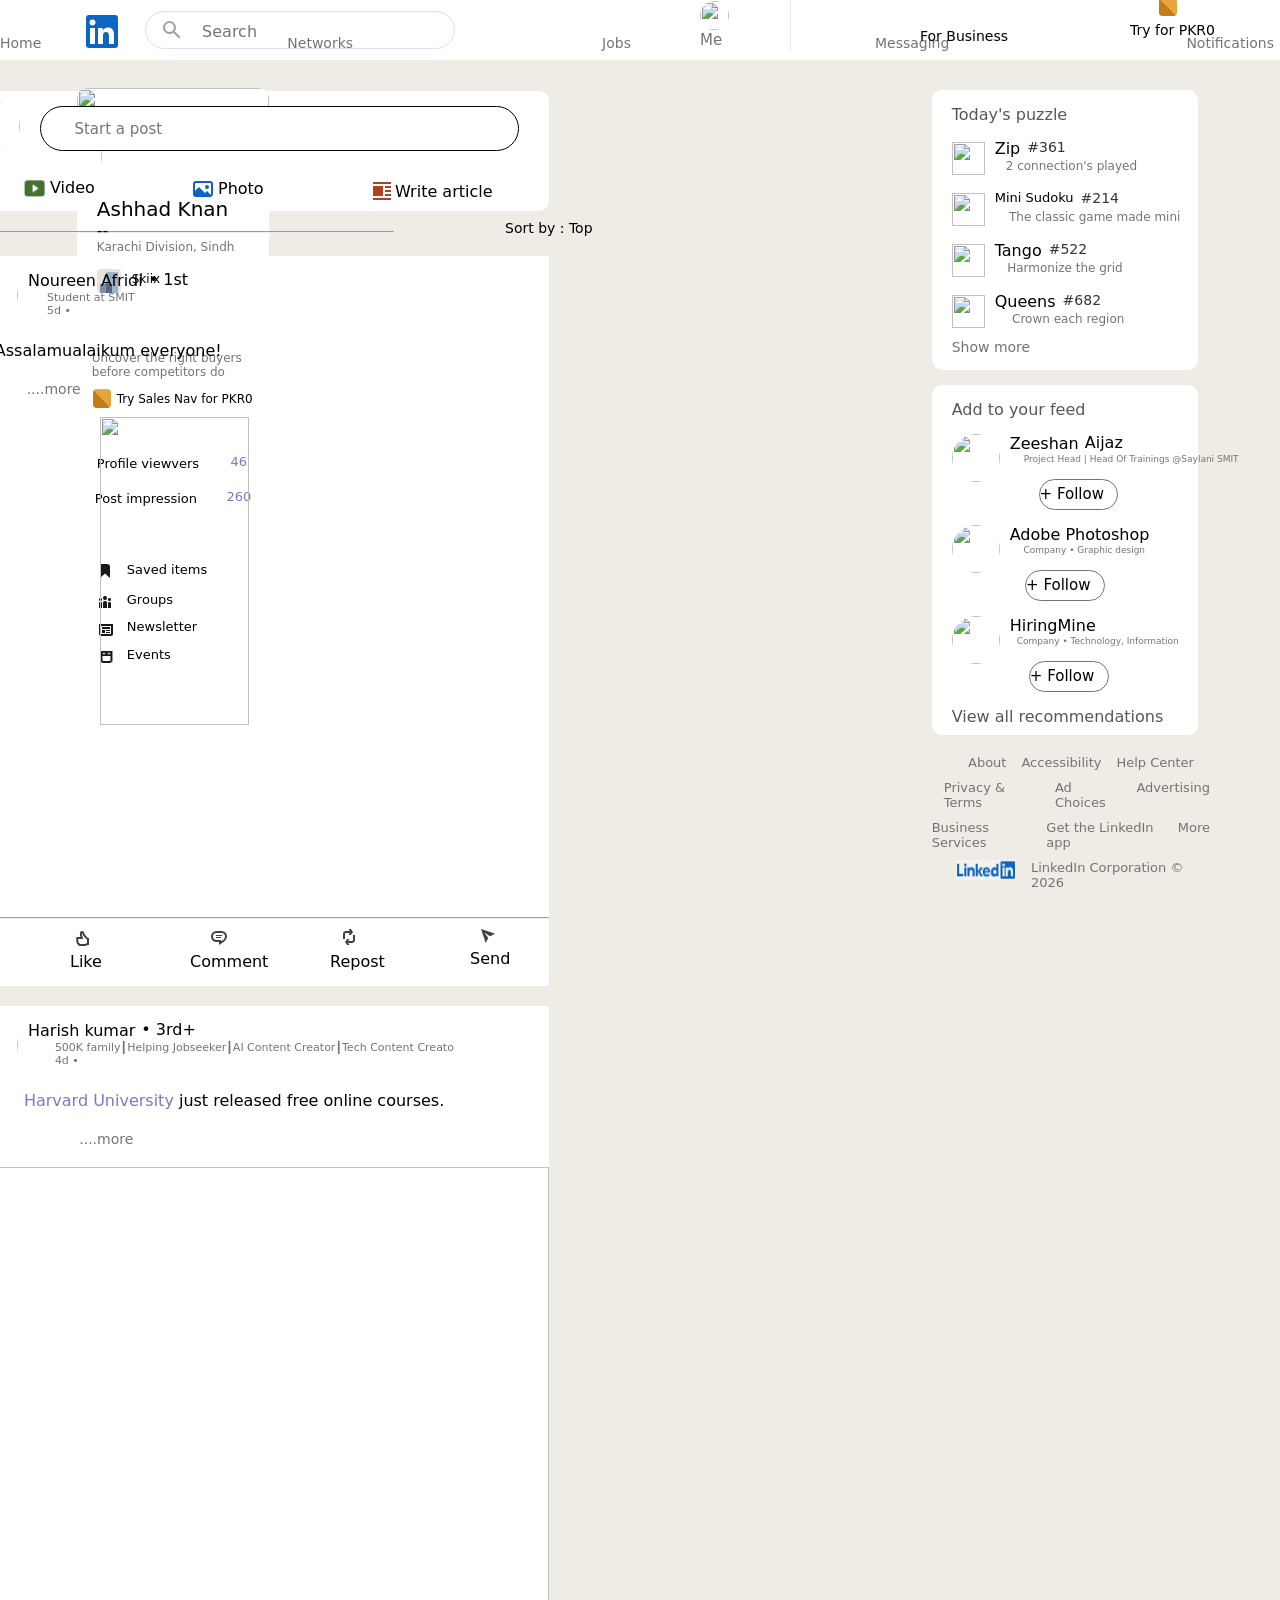
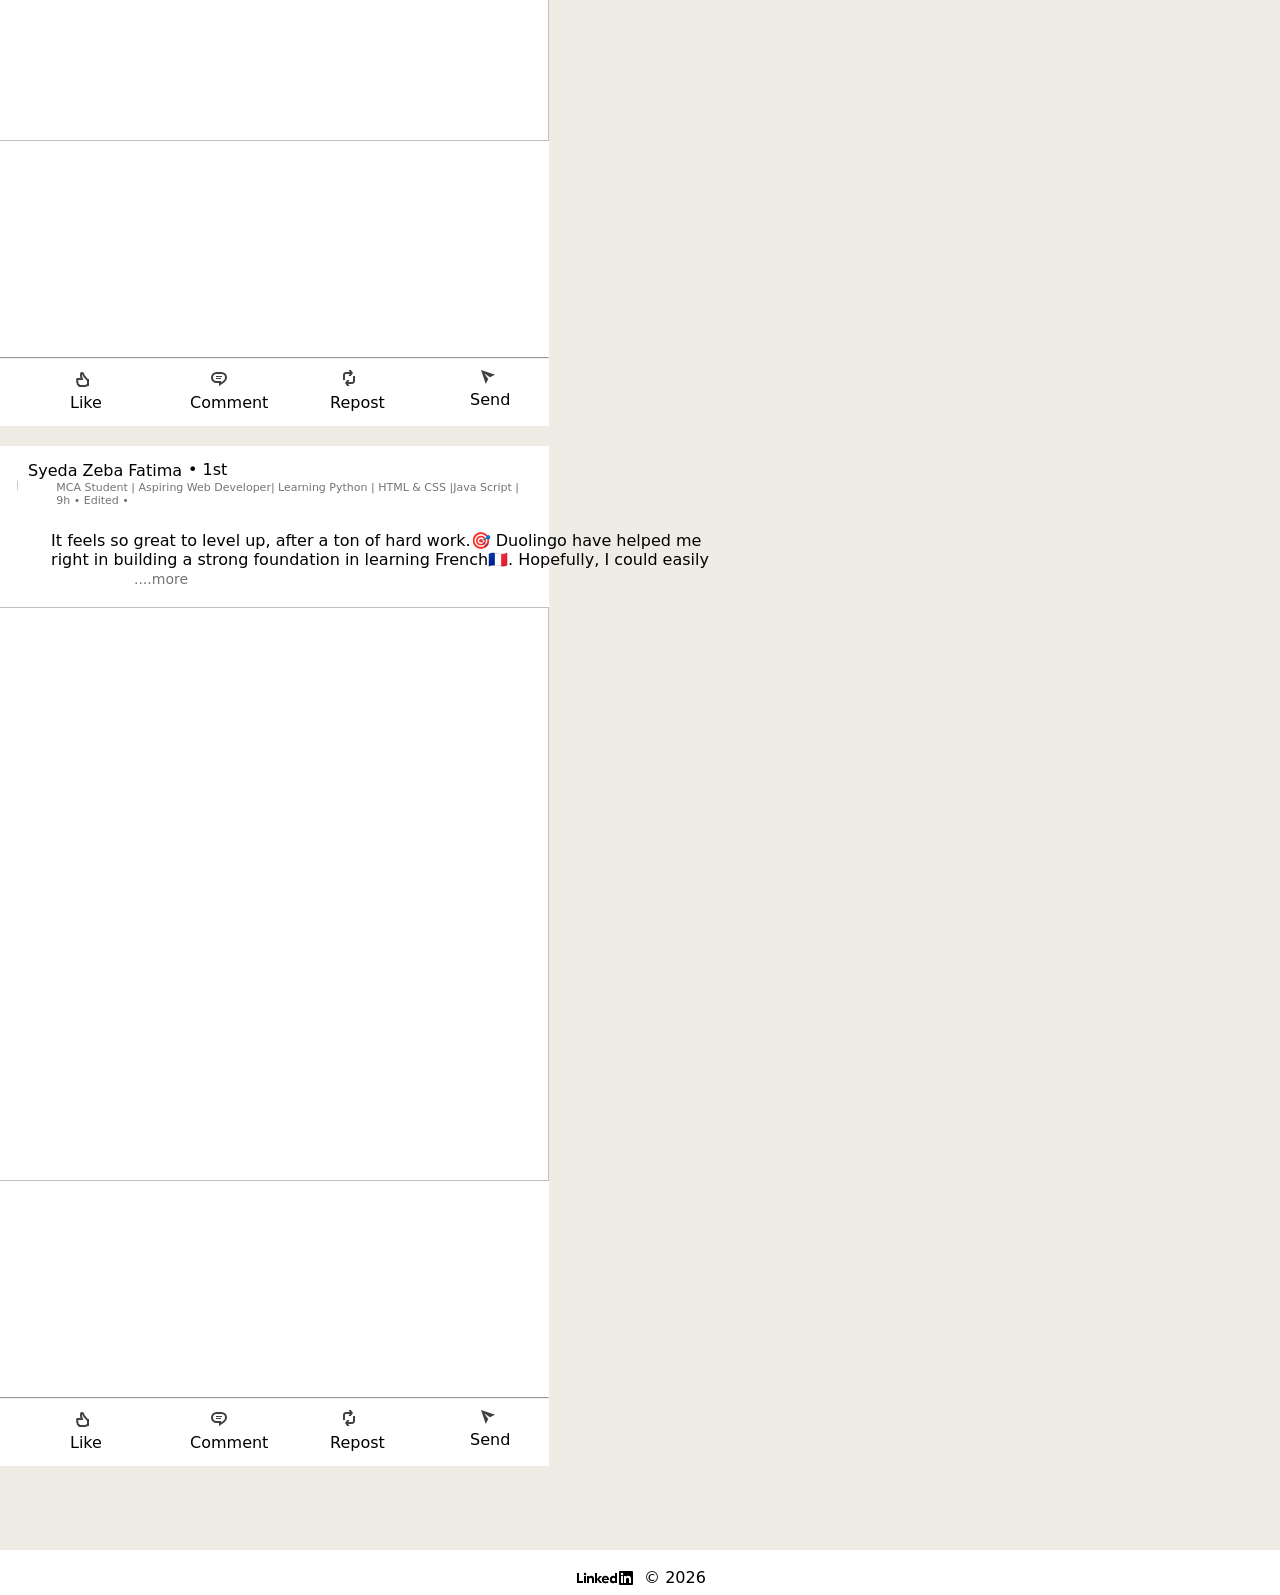
==== Linkedin/dashboard.html @ 2fea60e5 "Linkeedin web" ====
<!DOCTYPE html>
<html lang="en">

<head>
    <meta charset="UTF-8">
    <meta name="viewport" content="width=device-width, initial-scale=1.0">
    <link rel="stylesheet" href="https://cdnjs.cloudflare.com/ajax/libs/font-awesome/7.0.1/css/all.min.css"
        integrity="sha512-2SwdPD6INVrV/lHTZbO2nodKhrnDdJK9/kg2XD1r9uGqPo1cUbujc+IYdlYdEErWNu69gVcYgdxlmVmzTWnetw=="
        crossorigin="anonymous" referrerpolicy="no-referrer" />
    <link rel="stylesheet" href="dashboard.css">
    <link rel="shortcut icon" href="fevicon1.png" type="image/x-icon">
    <title>Dashboard | Linkedin</title>
</head>

<body>
    <header>
        <div class="nav">
            <div class="logo">
                <img class="logo1" src="dash.logo.png" alt="">
            </div>
            <img class="search1" src="linkedin.search.png" alt="">
            <div class="searchbar">
                <div class="searchbar-wrapper">
                    <div class="searchbar-left">
                        <div class="search-icon-wrapper">
                            <span class="search-icon searchbar-icon">
                                <svg xmlns="http://www.w3.org/2000/svg" viewBox="0 0 24 24">
                                    <path
                                        d="M15.5 14h-.79l-.28-.27A6.471 6.471 0 0 0 16 9.5 6.5 6.5 0 1 0 9.5 16c1.61 0 3.09-.59 4.23-1.57l.27.28v.79l5 4.99L20.49 19l-4.99-5zm-6 0C7.01 14 5 11.99 5 9.5S7.01 5 9.5 5 14 7.01 14 9.5 11.99 14 9.5 14z">
                                    </path>
                                </svg>
                            </span>
                        </div>
                    </div>

                    <div class="searchbar-center">
                        <div class="searchbar-input-spacer"></div>

                        <input type="text" class="searchbar-input" maxlength="2048" name="q" autocapitalize="off"
                            autocomplete="off" title="Search" role="combobox" placeholder=" Search">
                    </div>

                    <div class="searchbar-right">
                        <path fill="#34a853" d="m11 18.08h2v3.92h-2z"></path>
                        <path fill="#fbbc05"
                            d="m7.05 16.87c-1.27-1.33-2.05-2.83-2.05-4.87h2c0 1.45 0.56 2.42 1.47 3.38v0.32l-1.15 1.18z">
                        </path>
                        <path fill="#ea4335"
                            d="m12 16.93a4.97 5.25 0 0 1 -3.54 -1.55l-1.41 1.49c1.26 1.34 3.02 2.13 4.95 2.13 3.87 0 6.99-2.92 6.99-7h-1.99c0 2.92-2.24 4.93-5 4.93z">
                        </path>
                        </svg>
                    </div>
                </div>
            </div>
            <div class="icons">
                <div class="icon1">
                    <i style="margin-left: 7px; " class="fa-solid fa-house"></i>
                    <p style="font-size: 14px;">Home</p>
                </div>
                <div class="icon2">
                    <i style="margin-left: 7px; text-decoration: none;" class="fa-solid fa-user-group"></i>
                    <p style="font-size: 14px;  margin-left: -10px;"> Networks </p>
                </div>
                <div style="margin-left: -13px;" class="icon3">
                    <i style="margin-left: 7px; text-decoration: none;" class="fa-solid fa-briefcase"></i>
                    <p style="font-size: 14px; margin-left: 6px;">Jobs </p>
                </div>
                <div class="icon4">
                    <i style="margin-left: 7px; text-decoration: none;" class="fa-solid fa-comment-dots"></i>
                    <p style="font-size: 14px; margin-left: -12px;">Messaging</p>
                </div>
                <div class="icon5">
                    <i style="margin-left: 7px; text-decoration: none;" class="fa-solid fa-bell"></i>
                    <p style="font-size: 14px; margin-left: -19px;">Notifications </p>
                </div>
            </div>
            <div style="cursor: pointer; justify-self: center;" class="pfp">
               <a  style="text-decoration: none; color: #000;" href="profile.html"> <img class="pfp1"
                    src="https://media.licdn.com/dms/image/v2/D4D03AQHvZkeWc6GK2Q/profile-displayphoto-scale_100_100/B4DZvRZ80QHgAc-/0/1768744800583?e=1775088000&v=beta&t=OXq7yMNtCxqyH-Uryk1bFcwdvbt_w5h7UnF-l2UcMOo"
                    alt="">
                <p
                    style=" margin-top: 1px;  color: #747474; font-size: 15px; justify-self: center; margin-left: 700px;">
                    Me</p></a>
            </div>
            <div class="Line"
                style="border-left:1px solid #ebebeb; height:60px; margin-top: -57px; margin-left: 790px; justify-self: center;">
            </div>
            <div class="details">
                <div style="justify-self: center; margin-top: -45px; margin-left: 20px;" class="icon01">
                    <i style=" margin-left: 928px; margin-top: -40px;" class="fa-solid fa-grip"></i>
                    <p style="font-size: 14px; justify-self: center; margin-left: 900px; margin-top: 2px;">For Business
                    </p>
                </div>
                <div style="justify-self: center; margin-top: -43px; margin-left: 230px;" class="icon02">
                    <img style=" margin-left: 928px; margin-top: -40px;" class="icon02" src="icon02.png" alt="">
                    <p style="font-size: 14px; justify-self: center; margin-left: 900px; margin-top: 2px;">Try for PKR0
                    </p>
                </div>
            </div>
        </div>
        </div>
    </header>
    <footer>
      <div  class="row-1"></div>
              <div class="pfp-box">
                <div class="banner">
                    <img style="width: 100%; height: 59px;   border-top-left-radius: 10px; border-top-right-radius: 10px;"
                        src="https://media.licdn.com/dms/image/v2/D4D16AQGWtj6h4mno5A/profile-displaybackgroundimage-shrink_200_800/B4DZvRb6.CJYAU-/0/1768745319359?e=1775088000&v=beta&t=jOWjdJ5oqazEaglbxYZwT52jSAJbF0GytSlwJHDjkAI"
                        alt="">
                </div>
                <div class="img">
                    <img class="img1"
                        src="https://media.licdn.com/dms/image/v2/D4D03AQHvZkeWc6GK2Q/profile-displayphoto-scale_100_100/B4DZvRZ80QHgAc-/0/1768744800583?e=1775088000&v=beta&t=OXq7yMNtCxqyH-Uryk1bFcwdvbt_w5h7UnF-l2UcMOo"
                        alt="">
                  <a  style="text-decoration: none; color: #000;" href="profile.html">  <p style="font-size: 20px; font-weight: 800px; margin-left: 20px;">Ashhad Khan</p>
                    <p style="margin-left: 20px; ">--</p>
                    <p style="margin-left: 20px; color: #747474; font-size: 12px;">Karachi Division, Sindh</p>
                    <img style="margin-left: 20px; margin-top: 15px;" src="skiix.png" alt="">
                    <p style="margin-top: -25px; font-size: 12px; margin-left: 55px;">Skiix</p> </a>
                </div>
            </div></a>
            <div class="box2">
                <p style="font-size: 12px; color: #747474; margin-left: 15px; padding-top: 10px;">Uncover the right
                    buyers before competitors do</p>
                <img style="width: 20px; height: 20px; margin-top: 9px; margin-left: 15px;" src="icon02.png" alt="">
                <p class="text3">Try Sales Nav for PKR0</p>
            </div>
            <div class="box3">
                <p style="margin-left: 20px; padding-top: 10px;">Profile viewvers</p>
                <p style=" color: rgb(121, 121, 196);  margin-top: -17px; margin-left: 80%;">46</p>
                <p style="margin-left: 18px; padding-top: 22px;">Post impression</p>
                <p style=" color: rgb(121, 121, 196);  margin-top: -17px; margin-left: 78%;">260</p>
            </div>
            <div class="box4">
                <img style=" padding-top: 15px;margin-left: 20px;  display: flex;" src="box4.icon1.png" alt="">
                <p style=" margin-left: 50px; margin-top: -18px;">Saved items</p>
                <img style=" padding-top: 15px;margin-left: 20px;  display: flex;" src="box4.icon2.png" alt="">
                <p style=" margin-left: 50px; margin-top: -18px;">Groups</p>
                <img style=" padding-top: 15px;margin-left: 20px;  display: flex;" src="box4.icon3.png" alt="">
                <p style=" margin-left: 50px; margin-top: -18px;">Newsletter</p>
                <img style=" padding-top: 15px;margin-left: 20px;  display: flex;" src="box4.icon4.png" alt="">
                <p style=" margin-left: 50px; margin-top: -18px;">Events</p>
            </div>
        </div>
        <div class="row-2">
            <div class="center-box">
                <div style="display: flex;" class="pfp3">
                 <a  style="text-decoration: none; color: #000;" href="profile.html"> <img style="width: 50px; cursor: pointer; height: 50px; border-radius: 100px; margin-top: 10px; margin-left: 20px;"
                        src="https://media.licdn.com/dms/image/v2/D4D03AQHvZkeWc6GK2Q/profile-displayphoto-scale_100_100/B4DZvRZ80QHgAc-/0/1768744800583?e=1775088000&v=beta&t=OXq7yMNtCxqyH-Uryk1bFcwdvbt_w5h7UnF-l2UcMOo"
                        alt=""></a>  
                    <input class="input1"
                        style=" margin-top: 15px; margin-left: 20px; width: 80%; height: 45px; border: 1px solid black; border-radius: 30px; font-size: 15px; color: black;"
                        type="text" placeholder="       Start a post">
                </div>
                <div class="icons-3">
                    <div style="display: flex; margin-left: 70px; cursor: pointer;  margin-top: 20px;" class="1-icon">
                        <img src="video.png" alt="">
                        <p style="margin-top: 3px;">Video</p>
                    </div>
                    <div style="display: flex; margin-left: 240px; cursor: pointer; margin-top: -25px;" class="2-icon">
                        <img src="photo.png" alt="">
                        <p style="margin-top: 3px;">Photo</p>
                    </div>
                    <div style="display: flex; margin-left: 420px; cursor: pointer; margin-top: -25px;" class="3-icon">
                        <img src="article.png" alt="">
                        <p style="margin-top: 3px;">Write article</p>
                    </div>
                </div>
            </div>
            <div class="line2">
            <hr style="width: 39%; justify-self: center; margin-left: -75px; margin-top: 20px;" />
            <p style=" font-size: 14px; justify-self: center; margin-left: 555px; margin-top: -13px;">Sort by : Top</p>
        </div>
            <div class="post-1">
                <div style="display: flex;" class="profiles">
                    <img style="border-radius: 100px; margin-top: 15px; margin-left: 20px;  width: 48px; height: 48px;"
                        src="https://media.licdn.com/dms/image/v2/D4D03AQFXX6bCMo2uwQ/profile-displayphoto-scale_100_100/B4DZlH8.g9JAAc-/0/1757848791721?e=1775088000&v=beta&t=SDj2MLO2bjPutlFQKrWATq97vqdV9i1CfwOrMwHEdM4"
                        alt="">
                    <p style=" margin-top: 15px; margin-left: 10px; color:black;">Noureen Afridi
                    <P style="margin-top: 14px; margin-left: 6px;">• 1st</P>
                    </p>
                    <p style=" margin-top: 35px; margin-left: -141px; color:#747474; font-size: 11px;">Student at SMIT
                        <br /> 5d •
                    </p>
                    <p style="margin-top: 85px; margin-left: -140px; ">Assalamualaikum everyone!</p>
                    <p style="margin-top: 125px; margin-left: -195px; color:#747474;  font-size: 14px; ">....more</p>
                </div>
                <img style="width: 50%; height: 65%; margin-top: 20px; margin-left: 25%;"
                    src="https://media.licdn.com/dms/image/v2/D4E22AQHKhe9n9MwBNw/feedshare-shrink_480/B4EZzCc6_jGoAo-/0/1772788887836?e=1775088000&v=beta&t=M9QfiCMJ0lvG0YmUvgeLjBRfExlPe81FvVPgGSboPzU"
                    alt="">
                <hr style="margin-top: 25px;" />
                <img class="pfp2"
                    src="https://media.licdn.com/dms/image/v2/D4D03AQHvZkeWc6GK2Q/profile-displayphoto-scale_100_100/B4DZvRZ80QHgAc-/0/1768744800583?e=1775088000&v=beta&t=OXq7yMNtCxqyH-Uryk1bFcwdvbt_w5h7UnF-l2UcMOo"
                    alt="">
                <div style="justify-content: space-evenly;" class="icons03">
                    <div class="lke">
                        <img style="margin-left: 4px;" src="like.png" alt="">
                        <p>Like</p>
                    </div>
                    <div class="comment">
                        <img style="margin-left: 18px;" src="comment.png" alt="">
                        <p>Comment</p>
                    </div>
                    <div class="repost">
                        <img style="margin-left: 9px;" src="repost.png" alt="">
                        <p>Repost</p>
                    </div>
                    <div class="send">
                        <img style="margin-left: 5px;" src="Screenshot (158).png" alt="">
                        <p>Send</p>
                    </div>
                </div>



            </div>
            <div class="post-2">
                <div style="display: flex;" class="profiles">
                    <img style="border-radius: 100px; margin-top: 15px; margin-left: 20px;  width: 48px; height: 48px;"
                        src="https://media.licdn.com/dms/image/v2/D5603AQEEvSELR9PF5w/profile-displayphoto-scale_100_100/B56Zlh0KpYKIAc-/0/1758282691573?e=1775088000&v=beta&t=34UtmNVj8hy5iEVDebOTjdtEY2dCwQkAyqFNHNK5_WM">
                    <p style=" margin-top: 15px; margin-left: 10px; color:black;">Harish kumar </p>
                    <p style="margin-top: 14px; margin-left: 6px;">• 3rd+</p>
                    <p style=" margin-top: 35px; margin-left: -141px; color:#747474; font-size: 11px;">500K
                        family┃Helping Jobseeker┃AI Content Creator┃Tech Content Creato
                        <br /> 4d •
                    </p>
                    <p style="margin-top: 85px; margin-left: -430px; "><span
                            style=" cursor: pointer; color: rgb(121, 121, 196);;">Harvard University</span> just
                        released free online courses.</p>
                    <p style="margin-top: 125px; margin-left: -365px; color:#747474;  font-size: 14px; ">....more</p>
                </div>
                <img style="width: 100%; height: 75%; margin-top: 20px;"
                    src="https://media.licdn.com/dms/image/v2/D5622AQGticAhvF34sQ/feedshare-shrink_1280/B56Zzavb7nGkAM-/0/1773196394529?e=1775088000&v=beta&t=Jfv-s1vrKID9W4r6aZdTBSJsy0VfE485fhItQ4buA7w"
                    alt="">
                <hr style="margin-top: 25px;" />
                <img class="pfp2"
                    src="https://media.licdn.com/dms/image/v2/D4D03AQHvZkeWc6GK2Q/profile-displayphoto-scale_100_100/B4DZvRZ80QHgAc-/0/1768744800583?e=1775088000&v=beta&t=OXq7yMNtCxqyH-Uryk1bFcwdvbt_w5h7UnF-l2UcMOo"
                    alt="">
                <div style="justify-content: space-evenly;" class="icons03">
                    <div class="lke">
                        <img style="margin-left: 4px;" src="like.png" alt="">
                        <p>Like</p>
                    </div>
                    <div class="comment">
                        <img style="margin-left: 18px;" src="comment.png" alt="">
                        <p>Comment</p>
                    </div>
                    <div class="repost">
                        <img style="margin-left: 9px;" src="repost.png" alt="">
                        <p>Repost</p>
                    </div>
                    <div class="send">
                        <img style="margin-left: 5px;" src="Screenshot (158).png" alt="">
                        <p>Send</p>
                    </div>
                </div>



            </div>
            <div class="post-2">
                <div style="display: flex;" class="profiles">
                    <img style="border-radius: 100px; margin-top: 15px; margin-left: 20px;  width: 48px; height: 48px;"
                        src="https://media.licdn.com/dms/image/v2/D5603AQF7nsGyY33K8Q/profile-displayphoto-scale_100_100/B56Ztu.W_RJYAc-/0/1767093401265?e=1775088000&v=beta&t=-5AYBXtYJVVbv31G46hDWnGHq1m2-NEYXxMev9W0-m0">
                    <p style=" margin-top: 15px; margin-left: 10px; color:black;">Syeda Zeba Fatima </p>
                    <p style="margin-top: 14px; margin-left: 6px;">• 1st</p>
                    <p class="texxt" style=" margin-top: 35px; margin-left: -171px; color:#747474; font-size: 11px;">MCA Student |
                        Aspiring Web Developer| Learning Python | HTML & CSS |Java Script |
                        <br /> 9h • Edited •
                    </p>
                    <p class="textt" style="margin-top: 85px; margin-left: -468px;  font-size: 16px;">It feels so great to level up, after a ton of hard work.🎯 Duolingo have helped me <br />right in building a strong foundation in learning French🇫🇷. Hopefully, I could easily </p>
                    <p style="margin-top: 125px; margin-left: -575px; color:#747474;  font-size: 14px; ">....more</p>
                </div>
                <img style="width: 100%; height: 75%; margin-top: 20px;"
                    src="https://media.licdn.com/dms/image/v2/D5622AQEULvtfGTelDw/feedshare-shrink_800/B56ZztS_snI0Ac-/0/1773507705875?e=1775088000&v=beta&t=kSSbeByOVqu57YLyMi_o2QMz6qUtwgeUFPuiJUXBc5E"
                    alt="">
                <hr style="margin-top: 25px;" />
                <img class="pfp2"
                    src="https://media.licdn.com/dms/image/v2/D4D03AQHvZkeWc6GK2Q/profile-displayphoto-scale_100_100/B4DZvRZ80QHgAc-/0/1768744800583?e=1775088000&v=beta&t=OXq7yMNtCxqyH-Uryk1bFcwdvbt_w5h7UnF-l2UcMOo"
                    alt="">
                <div style="justify-content: space-evenly;" class="icons03">
                    <div class="lke">
                        <img style="margin-left: 4px;" src="like.png" alt="">
                        <p>Like</p>
                    </div>
                    <div class="comment">
                        <img style="margin-left: 18px;" src="comment.png" alt="">
                        <p>Comment</p>
                    </div>
                    <div class="repost">
                        <img style="margin-left: 9px;" src="repost.png" alt="">
                        <p>Repost</p>
                    </div>
                    <div class="send">
                        <img style="margin-left: 5px;" src="Screenshot (158).png" alt="">
                        <p>Send</p>
                    </div>
                </div>



            </div>


        </div>
        <div class="row-3">
            <div class="box5">
                <p style="padding-top: 15px; margin-left: 20px; color: #585757;">Today's puzzle</p>
                <div style="display: flex; cursor: pointer;" class="puzzle1">
                    <img style="width: 33px; margin-top: 18px;  margin-left: 20px; height: 33px;"
                        src="https://media.licdn.com/media/AAYABATzAAwAAQAAAAAAASCKtAfyB66bS_qCBjOr1Hl7jA.png" alt="">
                    <p style=" margin-top: 15px; margin-left: 10px; color:black;">Zip
                    <p style="margin-top: 15px;font-size: 14px; margin-left: 7px;  color: rgb(53, 51, 51);">#361</p>
                    </p>
                    <p style=" margin-top: 35px; margin-left: -60px; color:#747474; font-size: 12px;">2 connection's
                        played</p>

                </div>
                <div style="display: flex; cursor: pointer;" class="puzzle2">
                    <img style="width: 33px; margin-top: 18px;  margin-left: 20px; height: 33px;"
                        src="https://media.licdn.com/media/AAYABATzAAwAAQAAAAAAAQyrstLMDw7uTvGogpw9KBNFUA.png" alt="">
                    <p style=" margin-top: 15px; margin-left: 10px; color:black; font-size: 13px;">Mini Sudoku
                    <p style="margin-top: 15px;font-size: 14px; margin-left: 7px;  color: rgb(53, 51, 51);">#214</p>
                    </p>
                    <p style=" margin-top: 35px; margin-left: -110px; color:#747474; font-size: 12px;">The classic game
                        made mini</p>

                </div>
                <div style="display: flex; cursor: pointer;" class="puzzle3">
                    <img style="width: 33px; margin-top: 18px;  margin-left: 20px; height: 33px;"
                        src="https://media.licdn.com/media/AAYABATzAAwAAQAAAAAAAMf6E0TuucIkSYGFrDoCICokGw.png" alt="">
                    <p style=" margin-top: 15px; margin-left: 10px; color:black;">Tango
                    <p style="margin-top: 15px;font-size: 14px; margin-left: 7px;  color: rgb(53, 51, 51);">#522</p>
                    </p>
                    <p style=" margin-top: 35px; margin-left: -80px; color:#747474; font-size: 12px;">Harmonize the grid
                    </p>

                </div>
                <div style="display: flex; cursor: pointer;" class="puzzle4">
                    <img style="width: 33px; margin-top: 18px;  margin-left: 20px; height: 33px;"
                        src="https://media.licdn.com/media/AAYABATzAAwAAQAAAAAAAInyIpJv34kES7qzS0STkOyrgw.png" alt="">
                    <p style=" margin-top: 15px; margin-left: 10px; color:black;">Queens
                    <p style="margin-top: 15px;font-size: 14px; margin-left: 7px;  color: rgb(53, 51, 51);">#682</p>
                    </p>
                    <p style=" margin-top: 35px; margin-left: -89px; color:#747474; font-size: 12px;">Crown each region
                    </p>

                </div>
                <p style="margin-top: 11px; cursor: pointer; margin-left: 20px; font-size: 14px; color: #747474;">Show
                    more </p>
            </div>
            <div class="box6">
                <p style="padding-top: 15px; margin-left: 20px; color: #585757;">Add to your feed</p>
                <div style="display: flex;" class="box6-img1">
                    <img style="border-radius: 100px; margin-top: 15px; margin-left: 20px;  width: 48px; height: 48px;"
                        src="https://media.licdn.com/dms/image/v2/D4D03AQFQ0u9tNUvMCw/profile-displayphoto-shrink_100_100/profile-displayphoto-shrink_100_100/0/1728586738566?e=1775088000&v=beta&t=qGQt3o8acsmDQSfDXdCS4isg6VPrGn3z0n_8eo0wUxw"
                        alt="">
                    <p style=" margin-top: 15px; margin-left: 10px; color:black;">Zeeshan
                    <P style="margin-top: 14px; margin-left: 6px;"> Aijaz</P>
                    </p>
                    <p style=" margin-top: 35px; margin-left: -99px; color:#747474; font-size: 9px;">Project Head | Head
                        Of Trainings @Saylani SMIT</p>
                    <div class="follow1">
                        <p style="justify-self: center; font-size: 15px; margin-top: 5px;">+ Follow</p>
                    </div>
                </div>
                <div style="display: flex; " class="box6-img2">
                    <img style="border-radius: 100px; margin-top: 15px; margin-left: 20px;  width: 48px; height: 48px;"
                        src="https://media.licdn.com/dms/image/v2/D4E0BAQHLxB-sPIphVg/company-logo_100_100/company-logo_100_100/0/1715455356275/adobetricks_logo?e=1775088000&v=beta&t=0z59FYvl_AtqXVAYZ23gOFv0YplAGxG8T8jlAqZGlXI"
                        alt="">
                    <p style=" margin-top: 15px; margin-left: 10px; color:black;">Adobe Photoshop
                    <P style="margin-top: 14px; margin-left: 6px;"> </P>
                    </p>
                    <p style=" margin-top: 35px; margin-left: -132px; color:#747474; font-size: 9px;">Company • Graphic
                        design</p>
                    <div class="follow2">
                        <p style="justify-self: center; font-size: 15px; margin-top: 5px;">+ Follow</p>
                    </div>
                </div>
                <div style="display: flex;" class="box6-img1">
                    <img style="border-radius: 100px; margin-top: 15px; margin-left: 20px;  width: 48px; height: 48px;"
                        src="https://media.licdn.com/dms/image/v2/D4D0BAQEE6ksuleTOkA/company-logo_100_100/company-logo_100_100/0/1727553510079?e=1775088000&v=beta&t=6HbPONIn7vPkdMbgAuxPJja5SnhpOA9GMkeLySLLn6E"
                        alt="">
                    <p style=" margin-top: 15px; margin-left: 10px; color:black;">HiringMine
                    <P style="margin-top: 14px; margin-left: 6px;"> </P>
                    </p>
                    <p style=" margin-top: 35px; margin-left: -85px; color:#747474; font-size: 9px;">
                        Company • Technology, Information</p>
                    <div class="follow3">
                        <p style="justify-self: center; font-size: 15px; margin-top: 5px;">+ Follow</p>
                    </div>
                </div>
                <p style="padding-top: 15px; margin-left: 20px; color: #585757;">View all recommendations</p>
            </div>
            <div style="display: flex; font-size: 13px; color: #747474; gap: 15px; margin-left: 80% ; margin-top: 20px;"
                class="box7">
                <p>About</p>
                <p>Accessibility</p>
                <p>Help Center</p>
            </div>
            <div style="display: flex; font-size: 13px; color: #747474; gap: 15px; margin-left: 78% ; margin-top: 10px;"
                class="box8">
                <p>Privacy & Terms</p>
                <p>Ad Choices</p>
                <p>Advertising</p>
            </div>
            <div style="display: flex; font-size: 13px; color: #747474; gap: 15px; margin-left: 77% ; margin-top: 10px;"
                class="box9">
                <p>Business Services</p>
                <p>Get the LinkedIn app</p>
                <p>More</p>
            </div>
            <div style="display: flex; font-size: 13px; color: #747474; gap: 15px; margin-left: 79% ; margin-top: 10px;"
                class="box10">
                <img style="width: 60px; height: 20px;" src="dash.logo2.png" alt="">
                <p>LinkedIn Corporation © 2026</p>

            </div>
        </div>

        </div>
        </div>
   <div class="main-footer">
        <div class="logoo">
            <img style="margin-top: 18px;" class="logo2" src="logo2.png" alt="">
        </div>
        <div class="texts">
            <p style="margin-top: 18px; margin-left: 10px;">© 2026 </p>

        </div>
    </div>
    </footer>


</body>

</html>
---- Linkedin/dashboard.css ----
* {
    padding: 0%;
    margin: 0%;
    box-sizing: border-box;
    font-family: -apple-system, system-ui, BlinkMacSystemFont,
        "Segoe UI", Roboto, "Helvetica Neue", Arial, sans-serif;
}

body {
    background-color: #eeece5;
}

.nav {
    width: 100%;
    height: 60px;
    background-color: white;

}

.logo1 {
    margin-left: 86px;
    margin-top: 14.9px;
    border-radius: 3px;
}


.searchbar {
    font-size: 14px;
    font-family: arial, sans-serif;
    color: #202124;
    display: flex;
    z-index: 3;
    height: 38px;
    background: white;
    border: 1px solid #dfe1e5;
    box-shadow: none;
    border-radius: 24px;
    margin-top: -40.9px;
    margin-left: 145px;
    width: 310px;
}

.searchbar:hover {
    box-shadow: 0 1px 6px rgb(32 33 36 / 28%);
    border-color: rgba(223, 225, 229, 0);
}

.searchbar-wrapper {
    flex: 1;
    display: flex;
    padding: 5px 8px 0 14px;
}

.searchbar-left {
    font-size: 14px;
    font-family: arial, sans-serif;
    color: #202124;
    display: flex;
    align-items: center;
    padding-right: 13px;
    margin-top: -5px;
}

.search-icon-wrapper {
    margin: auto;
}

.search-icon {
    margin-top: 3px;
    color: #9aa0a6;
    height: 20px;
    line-height: 20px;
    width: 20px;
}

.searchbar-icon {
    display: inline-block;
    fill: currentColor;
    height: 24px;
    line-height: 24px;
    position: relative;
    width: 24px;
}

.searchbar-center {
    display: flex;
    flex: 1;
    flex-wrap: wrap;
}

.searchbar-input-spacer {
    color: transparent;
    flex: 100%;
    white-space: pre;
    height: 34px;
    font-size: 16px;
}

.searchbar-input {
    background-color: transparent;
    border: none;
    margin: 0;
    padding: 0;
    color: rgba(0, 0, 0, .87);
    word-wrap: break-word;
    outline: none;
    display: flex;
    flex: 100%;
    margin-top: -37px;
    height: 34px;
    font-size: 16px;
    max-width: 100%;
    width: 100%;
}

.searchbar-right {
    display: flex;
    flex: 0 0 auto;
    margin-top: -5px;
    align-items: stretch;
    flex-direction: row
}

.searchbar-clear-icon {
    margin-right: 12px
}

.voice-search {
    flex: 1 0 auto;
    display: flex;
    cursor: pointer;
    align-items: center;
    border: 0;
    background: transparent;
    outline: none;
    padding: 0 8px;
    width: 2.8em;
}

.icons {
    display: flex;
    justify-self: center;
    margin-top: -37.9px;
    gap: 20%;
    font-size: 20px;
    color: #747474;
    cursor: pointer;
}

.icons :hover {
    color: black;
    text-decoration: underline;
    text-underline-offset: 7px;
}

.pfp1 {
    width: 29px;
    height: 29px;
    border-radius: 100px;
    display: flex;
    justify-self: center;
    margin-top: -49.9px;
    margin-left: 700px;
    color: #747474;
    font-size: 15px;
}

.pfp :hover {
    color: black;
    text-decoration: underline;
    text-underline-offset: 7px;
}

.icon01 :hover {
    cursor: pointer;
}

.icon02 :hover {
    cursor: pointer;
}

.pfp-box {
    width: 15%;
    height: 230px;
    background-color: white;
    margin-left: 6%;
    margin-top: 28px;
    border-radius: 10px;
    cursor: pointer;
}

.img1 {
    width: 68px;
    height: 68px;
    border-radius: 50%;
    border: 4px solid white;
    margin-left: 20px;
    margin-top: -30px;
    background-color: white;
}

.box2 {
    width: 15%;
    height: 82px;
    background-color: white;
    border-radius: 7px;
    margin-left: 6%;
    margin-top: 23px;
    cursor: pointer;
}

.text3 {
    font-size: 12px;
    margin-top: -20px;
    margin-left: 40px;
    color: black;

}

.text3:hover {
    color: rgb(121, 121, 196);
    cursor: pointer;
}

.box3 {
    width: 15%;
    height: 78px;
    background-color: white;
    border-radius: 7px;
    margin-left: 6%;
    margin-top: 23px;
    cursor: pointer;
    font-size: 13px;
}

.box4 {
    width: 15%;
    height: 137px;
    background-color: white;
    border-radius: 7px;
    margin-left: 6%;
    margin-top: 23px;
    cursor: pointer;
    font-size: 13px;
}

.center-box {
    width: 45%;
    height: 120px;
    background-color: white;
    justify-self: center;
    margin-top: -593px;
    border-radius: 10px;
}

.box5 {
    width: 22%;
    height: 280px;
    background-color: white;
    margin-left: 77%;
    margin-top: -2976px;
    border-radius: 10px;
    cursor: pointer;
}

.row-1 {
    margin-left: -1900px;
}

.row-2 {
    margin-left: -50px;
}

.row-3 {
    margin-right: 70px;
}

.box6 {
    width: 22%;
    height: 350px;
    background-color: white;
    margin-left: 77%;
    margin-top: 15px;
    border-radius: 10px;
    cursor: pointer;
}

.follow1 {
    width: 30%;
    height: 31px;
    border-radius: 35px;
    border: 1px solid #747474;
    margin-top: 60px;
    cursor: pointer;
    margin-left: -200px;
}

.follow2 {
    width: 30%;
    height: 31px;
    border-radius: 35px;
    border: 1px solid #747474;
    margin-top: 60px;
    cursor: pointer;
    margin-left: -120px;
}

.follow3 {
    width: 30%;
    height: 31px;
    border-radius: 35px;
    border: 1px solid #747474;
    margin-top: 60px;
    cursor: pointer;
    margin-left: -150px;
}

.post-1 {
    width: 45%;
    height: 730px;
    background-color: white;
    justify-self: center;
    margin-top: 20px;
}

.pfp2 {
    width: 29px;
    height: 29px;
    border-radius: 100px;
    display: flex;
    justify-self: center;
    margin-top: 14.9px;
    margin-left: -540px;
    color: #747474;
    font-size: 15px;
}

.lke {
    margin-top: -34px;
    margin-left: 120px;
}

.comment {
    margin-top: -44px;
    margin-left: 240px;
}

.repost {
    margin-top: -44px;
    margin-left: 380px;
}

.send {
    margin-top: -47px;
    margin-left: 520px;
}

.post-2 {
    width: 45%;
    height: 1020px;
    background-color: white;
    justify-self: center;
    margin-top: 20px;
}

.main-footer {
    width: 100%;
    height: 45px;
    background-color: white;
    display: flex;
    margin-top: 2260px;
    justify-content: center;
}

.search1 {
    display: none;
}

@media screen and (max-width: 980px) {
    .nav {
        width: auto;
    }

    .searchbar {
        display: none;

    }

    .pfp {
        display: none;
    }

    .line {
        display: none;
    }

    .details {
        display: none;
    }

    .icons {
        font-size: 13px;
        margin-left: -55px;
    }

    .icon5 {
        display: none;
    }

    .logo1 {
        margin-left: 6px;
    }

    .pfp-box {
        justify-self: center;
        width: 85%;
    }

    .box2 {
        justify-self: center;
        width: 85%;
    }

    .box3 {
        justify-self: center;
        width: 85%;
    }

    .box4 {
        justify-self: center;
        width: 85%;
    }

    /* .row-2{
    
} */
    .center-box {
        justify-self: center;
        width: 95%;
        margin-top: 35px;
        justify-content: center;
        margin-left: 14%;
        height: 80px;
    }
    input{
        width: 50%;
        margin-top: 70%;
    }
    .icons-3{
        margin-left: -10px;
        display: none;
    }

    .post-1 {
        width: 120%;
        height: 900px;
        justify-self: center;
        margin-left: 100px;
    }

    .post-2 {
             width: 120%;
        height: 1300px;
        justify-self: center;
        margin-left: 100px;
    }

    .row-3 {
        display: none;
    }
    .line2{
        width: 29%;
        height: 20px;
        display: none;
    }
    .pfp2{
        width: 30px;
          height: 30px;
          margin-left: -10px;
    }
    .icons03{
        margin-top: 55px;
        margin-left: -40px;
        width: 30px;
        height: 30px;
    
    }
    .send{
        display: none;
    }
    .textt{
        display: none;
    }
    .texxt{
        font-size: 1px;
    }
    .main-footer{
        width: 100%;
        height: 35px;
        margin-top: 100px;
    }
  

}
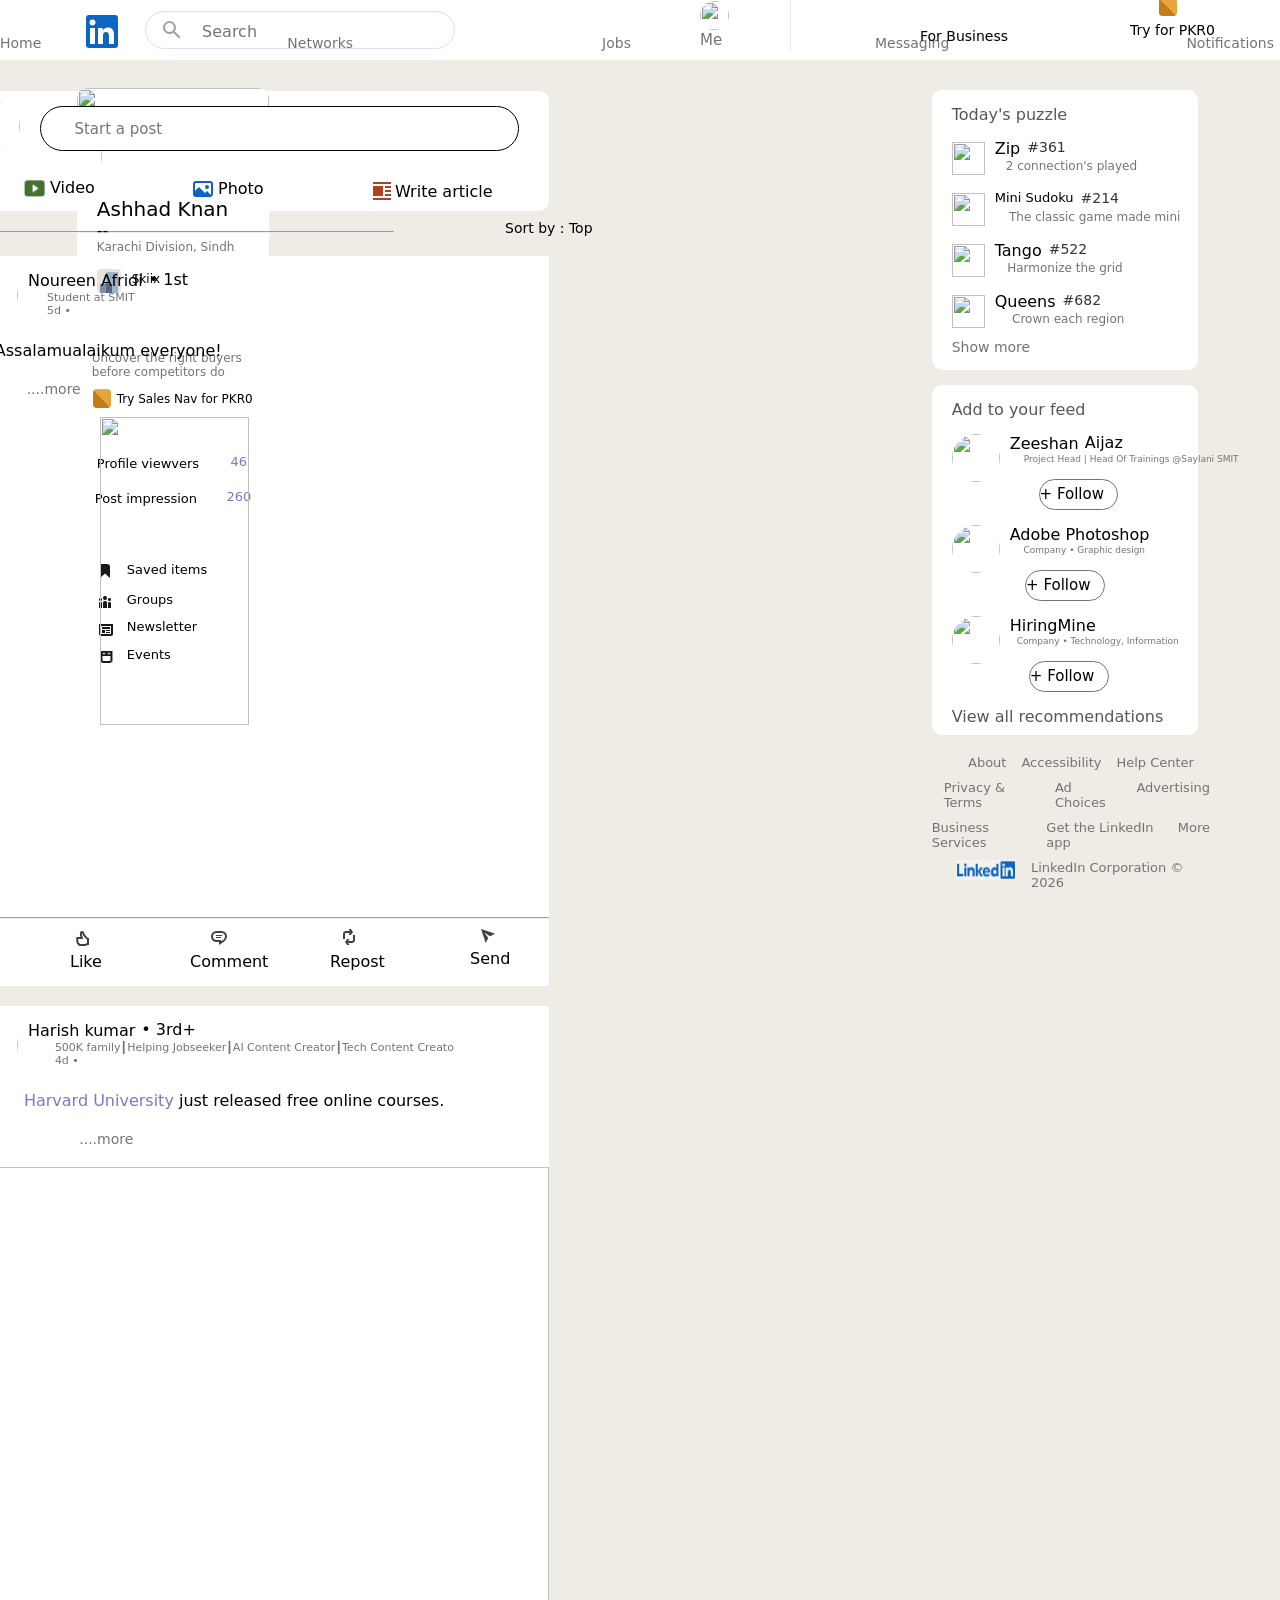
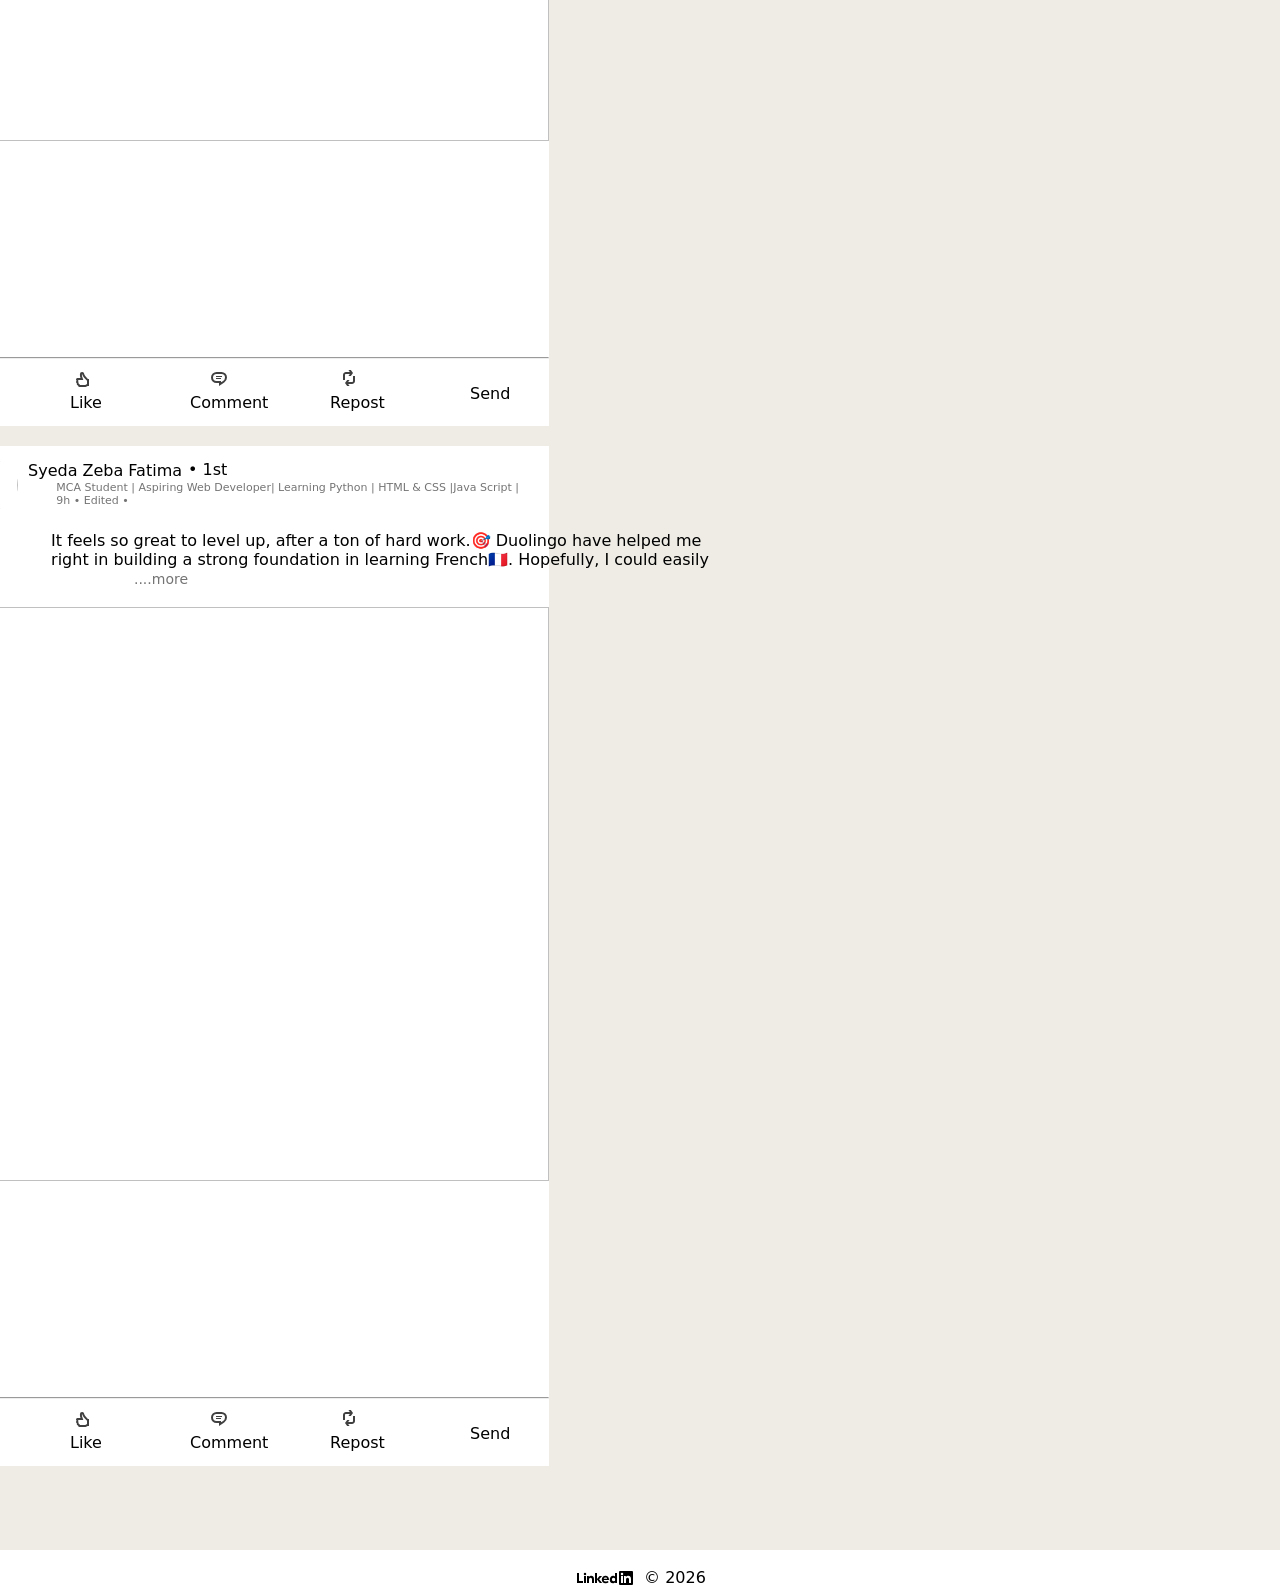
==== commit 8e2256aa: "Linkedin web" ====
--- a/Linkedin/dashboard.html
+++ b/Linkedin/dashboard.html
@@ -206,7 +206,7 @@
                         <p>Repost</p>
                     </div>
                     <div class="send">
-                        <img style="margin-left: 5px;" src="Screenshot (158).png" alt="">
+                        <img style="margin-left: 5px;" src="send.png" alt="">
                         <p>Send</p>
                     </div>
                 </div>
